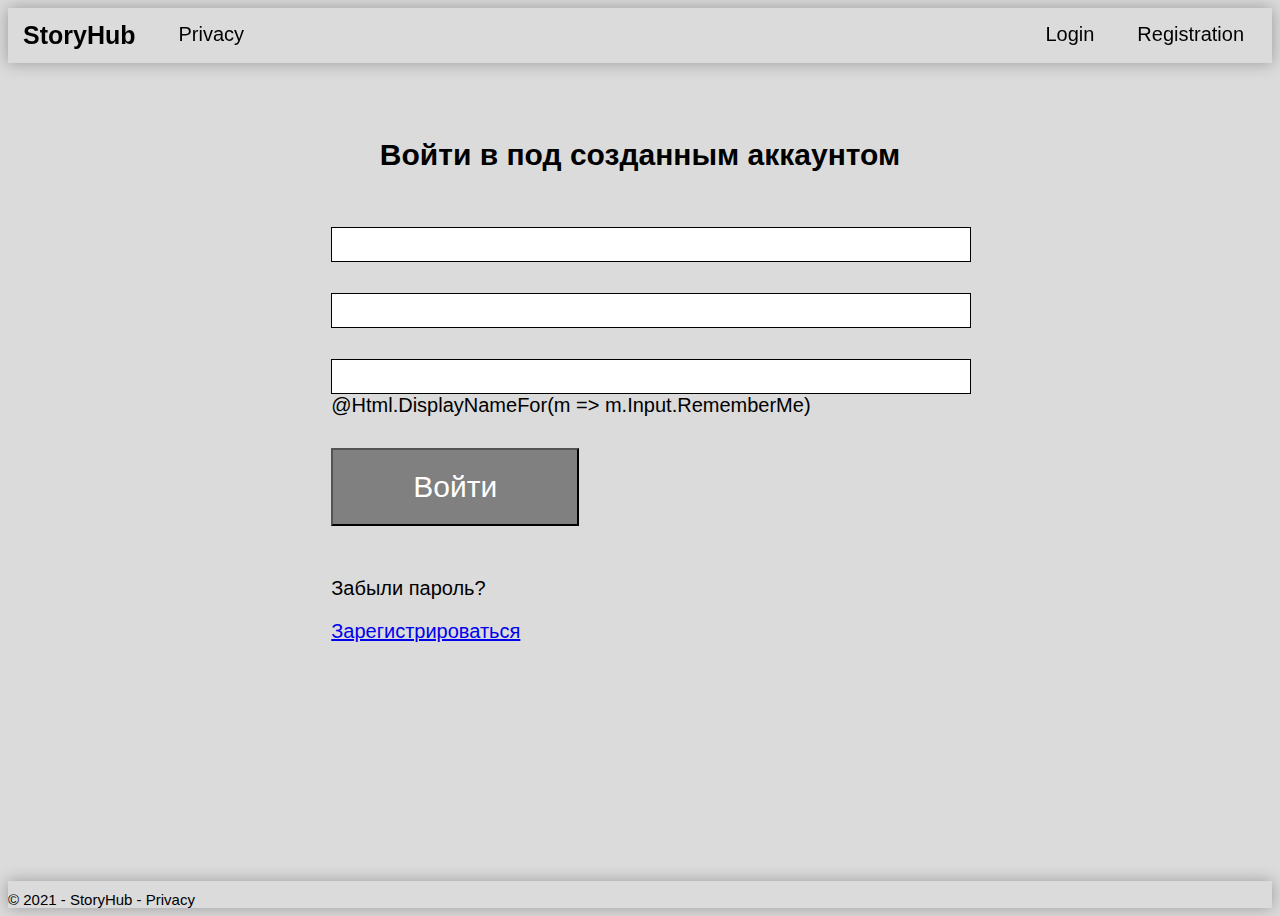
==== StoryHub.WebUI/wwwroot/html/Login.html @ 191a0c51 "The login page has been styled and its HTML layout has been created. The style of displaying users h" ====
﻿<!DOCTYPE html>
<html>
<head>
    <meta charset="utf-8" />
    <meta name="description" content="Главная страница NotSocialNetwork">
    <meta name="viewport" content="width=device-width, initial-scale=1">
    <!-- CSS  -->
    <link rel="stylesheet" href="../css/RegisterStyles.css">
</head>
<body>
    <header>
        <nav>
            <div class="nav-container">
                <a class="titleReference" href="/">StoryHub</a>
            </div>
            <div class="nav-container">
                <a class="nav-container--ref" asp-area="" asp-controller="Home" asp-action="Privacy">Privacy</a>
            </div>
            <div class="delimiter">

            </div>
            <div class="nav-container">
                <a href="Login.html" class="nav-container--ref" asp-area="Identity" asp-page="/Account/Login">Login</a>
            </div>
            <div class="nav-container">
                <a href="Register.html" class="nav-container--ref" asp-area="Identity" asp-page="/Account/Register">Registration</a>
            </div>
        </nav>
    </header>

    <main>
        <form class="Form" id="account" method="post">
            <h4 class="greeting">Войти в под созданным аккаунтом</h4>

            <div asp-validation-summary="All" class="text-danger"></div>
            <div class="Form-inputContainer">
                <label asp-for="Input.UserName"></label>
                <input asp-for="Input.UserName" />
                <span asp-validation-for="Input.UserName" class="text-danger"></span>
            </div>
            <div class="Form-inputContainer">
                <label asp-for="Input.Password"></label>
                <input asp-for="Input.Password" />
                <span asp-validation-for="Input.Password" class="text-danger"></span>
            </div>
            <div class="Form-inputContainer">
                <div class="checkbox">
                    <label asp-for="Input.RememberMe">
                        <input asp-for="Input.RememberMe" />
                        @Html.DisplayNameFor(m => m.Input.RememberMe)
                    </label>
                </div>
            </div>
            <div class="Form-inputContainer">
                <button type="submit" class="submitButton">Войти</button>
            </div>
            <div class="Form-inputContainer">
                <p>
                    <a id="forgot-password" asp-page="./ForgotPassword">Забыли пароль?</a>
                </p>
                <p>
                    <a href="Register.html" asp-page="./Register" asp-route-returnUrl="@Model.ReturnUrl">Зарегистрироваться</a>
                </p>
            </div>
        </form>
        <!--<form class="Form" asp-route-returnUrl="@Model.ReturnUrl" method="post" enctype="multipart/form-data">
            <h4 class="greeting">Создайте свой аккаунт!</h4>
            <div class="Form-inputContainer">-->
                <!-- Возможно label, это можно убрать. -->
                <!--<label asp-for="Input.Name"></label>
                <input asp-for="Input.Name" placeholder="Name" />
                <span asp-validation-for="Input.Name" class="text-danger"></span>
            </div>
            <div class="Form-inputContainer">
                <label asp-for="Input.Email"></label>
                <input type="email" asp-for="Input.Email" placeholder="Email" />
                <span asp-validation-for="Input.Email" class="text-danger"></span>
            </div>
            <div class="Form-inputContainer">
                <label asp-for="Input.Password"></label>
                <input type="password" asp-for="Input.Password" placeholder="Password" />
                <span asp-validation-for="Input.Password" class="text-danger"></span>
            </div>
            <div class="Form-inputContainer">
                <label asp-for="Input.ConfirmPassword"></label>
                <input type="password" asp-for="Input.ConfirmPassword" placeholder="Подтвердите пароль" />
                <span asp-validation-for="Input.ConfirmPassword" class="text-danger"></span>
            </div>
            <div class="Form-inputContainer">
                <label asp-for="Input.About"></label>
                <input asp-for="Input.About" placeholder="Вкратце о вас" />
                <span asp-validation-for="Input.About" class="text-danger"></span>
            </div>
            <div class="Form-inputContainer">
                <label asp-for="Input.Gender"></label>
                <input type="radio" value="true" asp-for="Input.Gender" />
                <span asp-validation-for="Input.Gender" class="text-danger"></span>
            </div>
            <div class="Form-inputContainer">
                <label asp-for="Input.Age"></label>
                <input type="number" asp-for="Input.Age" placeholder="И возраст" />
                <span asp-validation-for="Input.Age" class="text-danger"></span>
            </div>
            <div class="Form-inputContainer">
                <label class="fileLabel" for="file" asp-for="Input.Image">
                    <span asp-validation-for="Input.Image">Ваш аватар...</span>
                </label>
                <input class="inputFile" id="file" asp-for="Input.Image" type="file" name="files">
            </div>
            <button class="submitButton" type="submit">Зарегистрироваться</button>
        </form>-->
    </main>

    <footer>
        <div class="container">
            &copy; 2021 - StoryHub - <a asp-area="" asp-controller="Home" asp-action="Privacy">Privacy</a>
        </div>
    </footer>
</body>
</html>
<!-- <div class="col-md-6 col-md-offset-2">
    <section>
        <h4>Use another service to register.</h4>
        <hr />
        @{
        if ((Model.ExternalLogins?.Count ?? 0) == 0)
        {
        <div>
            <p>
                There are no external authentication services configured. See <a href="https://go.microsoft.com/fwlink/?LinkID=532715">this article</a>
                for details on setting up this ASP.NET application to support logging in via external services.
            </p>
        </div>
        }
        else
        {
        <form id="external-account" asp-page="./ExternalLogin" asp-route-returnUrl="@Model.ReturnUrl" method="post" class="form-horizontal">
            <div>
                <p>
                    @foreach (var provider in Model.ExternalLogins)
                    {
                    <button type="submit" class="btn btn-primary" name="provider" value="@provider.Name" title="Log in using your @provider.DisplayName account">@provider.DisplayName</button>
                    }
                </p>
            </div>
        </form>
        }
        }
    </section>
</div>

    @section Scripts {
<partial name="_ValidationScriptsPartial" />
    }
-->
---- StoryHub.WebUI/wwwroot/css/RegisterStyles.css ----
@import "../css/MainStyles.css";
.Form {
  display: flex;
  flex-direction: column;
  margin-top: 2%;
}
.Form .greeting {
  align-self: center;
  font-size: 30px;
}
.Form .Form-inputContainer {
  width: 80%;
  margin: 2% 0%;
  align-self: center;
}
.Form .Form-inputContainer input {
  padding: 5px 10px;
  font-size: 20px;
  border: solid black 1.5px;
  width: 100%;
}
.Form .Form-inputContainer .inputFile {
  display: none;
}
.Form .Form-inputContainer .fileLabel {
  display: block;
  padding: 20px 80px;
  background-color: #96dcdc;
  text-align: center;
}
.Form .submitButton {
  font-size: 30px;
  padding: 20px 80px;
  background-color: gray;
  color: white;
}
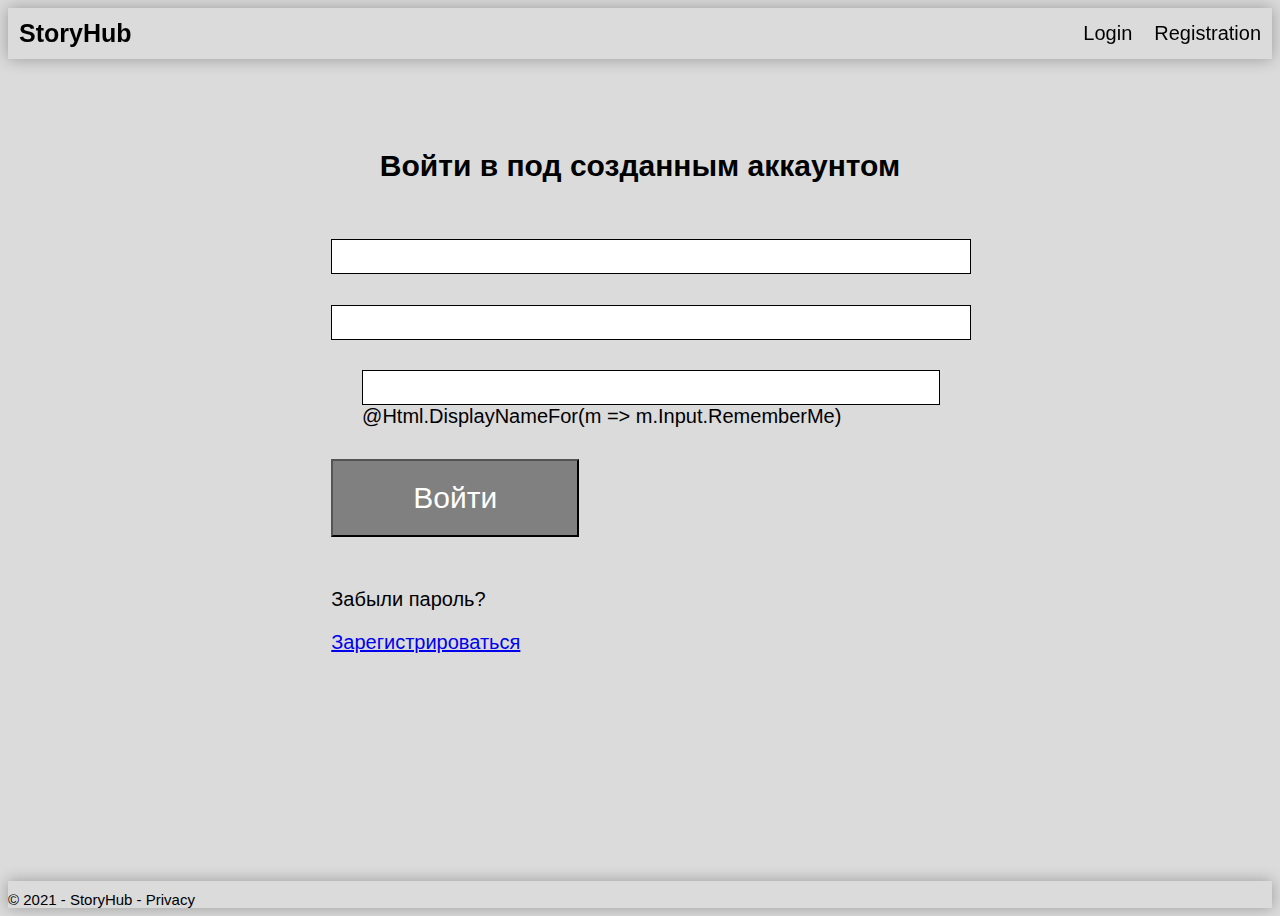
==== commit 9083593f: "Fixed a bug due to which the user could not change his data." ====
--- a/StoryHub.WebUI/wwwroot/html/Login.html
+++ b/StoryHub.WebUI/wwwroot/html/Login.html
@@ -5,26 +5,48 @@
     <meta name="description" content="Главная страница NotSocialNetwork">
     <meta name="viewport" content="width=device-width, initial-scale=1">
     <!-- CSS  -->
-    <link rel="stylesheet" href="../css/RegisterStyles.css">
+    <link rel="stylesheet" href="../css/PersonalStyles/RegisterStyles.css">
+    <link rel="stylesheet" href="../css/PersonalStyles/AccountManageStyles.css">
 </head>
 <body>
     <header>
         <nav>
             <div class="nav-container">
-                <a class="titleReference" href="/">StoryHub</a>
+                <div class="nav-container-element">
+                    <a class="titleReference" href="/">StoryHub</a>
+                </div>
             </div>
+
             <div class="nav-container">
-                <a class="nav-container--ref" asp-area="" asp-controller="Home" asp-action="Privacy">Privacy</a>
+                <div class="nav-container-element">
+                    <a href="Login.html" class="nav-container--ref" asp-area="Identity" asp-page="/Account/Login">Login</a>
+                </div>
+                <div class="nav-container-element">
+                    <a href="Register.html" class="nav-container--ref" asp-area="Identity" asp-page="/Account/Register">Registration</a>
+                </div>
             </div>
-            <div class="delimiter">
-
-            </div>
-            <div class="nav-container">
-                <a href="Login.html" class="nav-container--ref" asp-area="Identity" asp-page="/Account/Login">Login</a>
-            </div>
-            <div class="nav-container">
-                <a href="Register.html" class="nav-container--ref" asp-area="Identity" asp-page="/Account/Register">Registration</a>
-            </div>
+            <!-- Is SignedIn Elements
+                <div class="nav-container">
+                    <div class="nav-container-element">
+                        <a href="AccountManage.html" class="nav-container--ref" asp-area="Identity" asp-page="/Account/Manage/Index"
+                            title="Manage">Hello @User.Identity.Name!</a>
+                    </div>
+                    <form class="form-inline" asp-area="Identity" asp-page="/Account/Logout"
+                        asp-route-returnUrl="@Url.Action(" Index", "Home" , new { area="" })">
+                        <button class="navButton" type="submit">Logout</button>
+                    </form>
+                </div>
+            -->
+            <!-- Is not SignedIn Elements 
+                <div class="nav-container">
+                    <div class="nav-container-element">
+                        <a href="Login.html" class="nav-container--ref" asp-area="Identity" asp-page="/Account/Login">Login</a>
+                    </div>
+                    <div class="nav-container-element">
+                        <a href="Register.html" class="nav-container--ref" asp-area="Identity" asp-page="/Account/Register">Registration</a>
+                    </div>
+                </div>
+            -->
         </nav>
     </header>
 
--- a/StoryHub.WebUI/wwwroot/css/PersonalStyles/RegisterStyles.css
+++ b/StoryHub.WebUI/wwwroot/css/PersonalStyles/RegisterStyles.css
@@ -0,0 +1,39 @@
+@import "../PersonalStyles/MainStyles.css";
+.Form {
+  display: flex;
+  flex-direction: column;
+  margin-top: 2%;
+}
+.Form .greeting {
+  align-self: center;
+  font-size: 30px;
+}
+.Form .Form-inputContainer {
+  width: 80%;
+  margin: 2% 0%;
+  align-self: center;
+}
+.Form .Form-inputContainer input {
+  padding: 5px 10px;
+  font-size: 20px;
+  border: solid black 1.5px;
+  width: 100%;
+}
+.Form .Form-inputContainer .inputFile {
+  display: none;
+}
+.Form .Form-inputContainer .fileLabel {
+  display: block;
+  padding: 20px 80px;
+  background-color: #96dcdc;
+  text-align: center;
+}
+.Form .Form-inputContainer .text-danger {
+  display: flex;
+}
+.Form .submitButton {
+  font-size: 30px;
+  padding: 20px 80px;
+  background-color: gray;
+  color: white;
+}--- a/StoryHub.WebUI/wwwroot/css/PersonalStyles/AccountManageStyles.css
+++ b/StoryHub.WebUI/wwwroot/css/PersonalStyles/AccountManageStyles.css
@@ -0,0 +1,58 @@
+@import "../PersonalStyles/MainStyles.css";
+main h2 {
+  display: none;
+}
+main div {
+  margin: 0px 5%;
+}
+main div h4 {
+  display: none;
+}
+main div .row {
+  display: flex;
+}
+main div .row .col-md-3 {
+  border: solid 2px;
+  width: -webkit-max-content;
+  width: -moz-max-content;
+  width: max-content;
+  height: -webkit-max-content;
+  height: -moz-max-content;
+  height: max-content;
+  margin: 0px;
+}
+main div .row .col-md-3 .flex-column {
+  display: flex;
+  flex-flow: column nowrap;
+  flex: 1 0 auto;
+  height: -webkit-max-content;
+  height: -moz-max-content;
+  height: max-content;
+}
+main div .row .col-md-3 .flex-column .nav-item {
+  display: flex;
+  background-color: #96dcdc;
+}
+main div .row .col-md-3 .flex-column .nav-item :hover {
+  background-color: #e6e6e6;
+}
+main div .row .col-md-3 .flex-column .nav-item .nav-link {
+  font-size: 25px;
+  font-weight: 600;
+  padding: 5% 5px;
+  width: 100%;
+  text-align: center;
+  color: black;
+}
+main div .row .col-md-9 .Form {
+  flex: 0 1 auto;
+}
+main div .row .col-md-9 .Form .Form-inputContainer {
+  width: 100%;
+}
+main div .row .col-md-9 .Form .Form-inputContainer .imageContainer img {
+  height: 300px;
+  width: 90%;
+  -o-object-fit: contain;
+     object-fit: contain;
+}